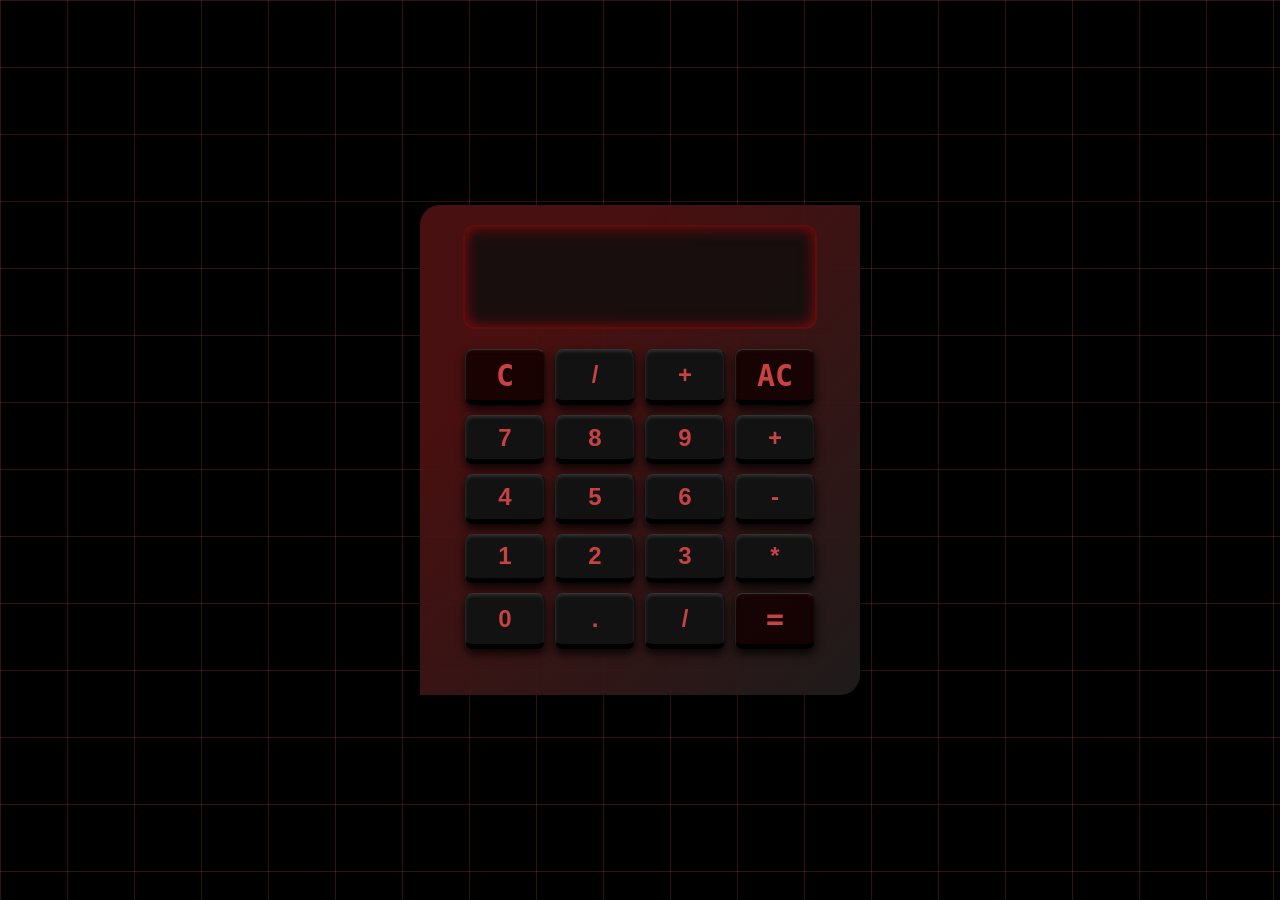
==== Calculator/index.html @ efa7bb13 "CSS of calculator done" ====
<html>
    <title> Calculator </title>
    <body>
        <link rel="stylesheet" href="style.css">
        <div class="cal-container">
            <div class="cal-display">

            </div>
            <div class="cal-buttons">
            <button class="unique-btn"> C </button>
            <button class="opr-btn"> / </button>
            <button class="opr-btn"> + </button>
            <button class="unique-btn"> AC </button>
            <button class="num-btn"> 7 </button>
            <button class="num-btn"> 8 </button>
            <button class="num-btn"> 9 </button>
            <button class="opr-btn"> + </button>
            <button class="num-btn"> 4 </button>
            <button class="num-btn"> 5 </button>
            <button class="num-btn"> 6 </button>
            <button class="opr-btn"> - </button>
            <button class="num-btn"> 1 </button>
            <button class="num-btn"> 2 </button>
            <button class="num-btn"> 3 </button>
            <button class="opr-btn"> * </button>
            <button class="num-btn"> 0 </button>
            <button class="num-btn"> . </button>
            <button class="opr-btn"> / </button>
            <button class="unique-btn"> = </button>
            </div>

        </div>
    </body>
</html>
---- Calculator/style.css ----
body {
    margin: 0;
    display: flex;
    justify-content: center;
    align-items: center;
    height: 100vh;
    background-color: black;
    background-image: 
        linear-gradient(rgba(245, 94, 94, 0.2) 1px, transparent 1px),
        linear-gradient(90deg, rgba(245, 94, 94, 0.2) 1px, transparent 1px);
    background-size: 67px 67px; 
    background-attachment: fixed;
}

.cal-container {
    width: 400px;
    height: 450px;
    background-color: #201c1cc8;
    background-image: linear-gradient(315deg , #201c1cc8 0%, #600d0da8 74%);
    border-radius: 20px 0px 20px 0px;
    box-shadow: 0 0 20px rgba(0, 0, 0, 0.2);
    display: flex;
    flex-direction: column;
    align-items: center;
    padding: 20px;
}

.cal-display{
    width: 350px;
    height: 100px;
    background-color: #130e0edf;
    border: 2px solid #600d0d;
    border-radius: 12px;
    box-shadow: inset 0 0 15px rgba(240, 7, 7, 0.5);
}

.cal-buttons{
    display: grid;
    grid-template-columns: repeat(4, 1fr);
    gap: 10px;
    width: 350px;
    height: 300px;
    margin-top: 20px;
}

.num-btn, .opr-btn{
    background-color:#121212;
    color:#c74242;
    border-top: 1px solid #333;
    border-left: 1px solid #222;
    border-right: 1px solid #111;
    border-bottom: 5px solid #000;
    font-size: 24px;
    font-weight: bold;
    border-radius: 8px;
    box-shadow: 
        inset 0 2px 3px rgba(255, 255, 255, 0.1), /* Top edge light */
        0 5px 10px rgba(0, 0, 0, 0.8);
    transition: transform 0.3s, box-shadow 0.2s;
}

.num-btn:hover, .opr-btn:hover{
    cursor: pointer;
    transform: scale(1.05);
    box-shadow: 2px 4px 14px rgba(187, 28, 28, 0.7);
}

.num-btn:active, .opr-btn:active{
    transform: scale(0.95);
    box-shadow: inset 0 0 10px rgba(187, 28, 28, 0.7);
}

.unique-btn{
    background-color: #130101dc;
    color: #c74242;
    border-top: 1px solid #333;
    border-left: 1px solid #222;
    border-right: 1px solid #111;
    border-bottom: 5px solid #000;
    font-family: 'JetBrains Mono', 'Fira Code', monospace;
    font-size: 30px;
    font-weight: bold;
    border-radius: 8px;
    box-shadow: 
        inset 0 2px 3px rgba(131, 50, 50, 0.1), /* Top edge light */
        0 5px 10px rgba(0, 0, 0, 0.8);
    transition: transform 0.3s, box-shadow 0.2s;
}

.unique-btn:hover{
    cursor: pointer;
    transform: scale(1.05);
    box-shadow: 3px 5px 13px rgba(187, 28, 28, 0.7),
                3px 5px 27px rgba(187, 28, 28, 0.7);
}

.unique-btn:active{
    transform: scale(0.95);
    box-shadow: inset 0 0 10px rgba(187, 28, 28, 0.7);
}
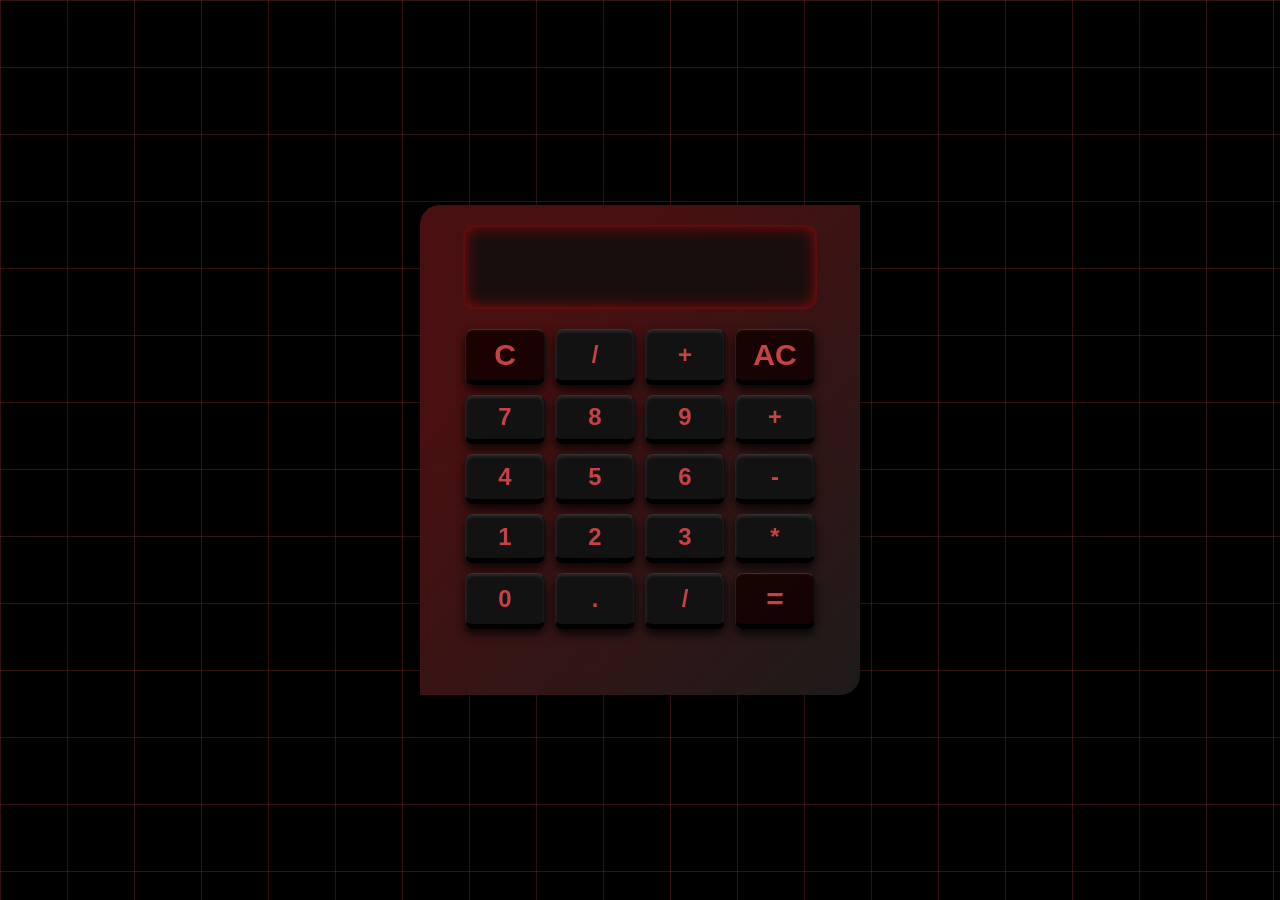
==== commit 32b7c578: "Added calculator to the portfolio" ====
--- a/Calculator/index.html
+++ b/Calculator/index.html
@@ -3,7 +3,7 @@
     <body>
         <link rel="stylesheet" href="style.css">
         <div class="cal-container">
-            <div class="cal-display">
+            <div class="cal-display" id="display">
 
             </div>
             <div class="cal-buttons">
@@ -30,5 +30,6 @@
             </div>
 
         </div>
+        <script src="script.js"></script>
     </body>
 </html>
--- a/Calculator/style.css
+++ b/Calculator/style.css
@@ -14,7 +14,8 @@
 
 .cal-container {
     width: 400px;
-    height: 450px;
+    min-height: 450px;
+    height: auto;
     background-color: #201c1cc8;
     background-image: linear-gradient(315deg , #201c1cc8 0%, #600d0da8 74%);
     border-radius: 20px 0px 20px 0px;
@@ -27,10 +28,15 @@
 
 .cal-display{
     width: 350px;
-    height: 100px;
+    min-height: 80px;
+    height: auto;
+    word-wrap: break-word;
     background-color: #130e0edf;
     border: 2px solid #600d0d;
     border-radius: 12px;
+    font-size: 52px;
+    color: #c74242;
+    font-weight: bold;
     box-shadow: inset 0 0 15px rgba(240, 7, 7, 0.5);
 }
 
@@ -77,7 +83,6 @@
     border-left: 1px solid #222;
     border-right: 1px solid #111;
     border-bottom: 5px solid #000;
-    font-family: 'JetBrains Mono', 'Fira Code', monospace;
     font-size: 30px;
     font-weight: bold;
     border-radius: 8px;
